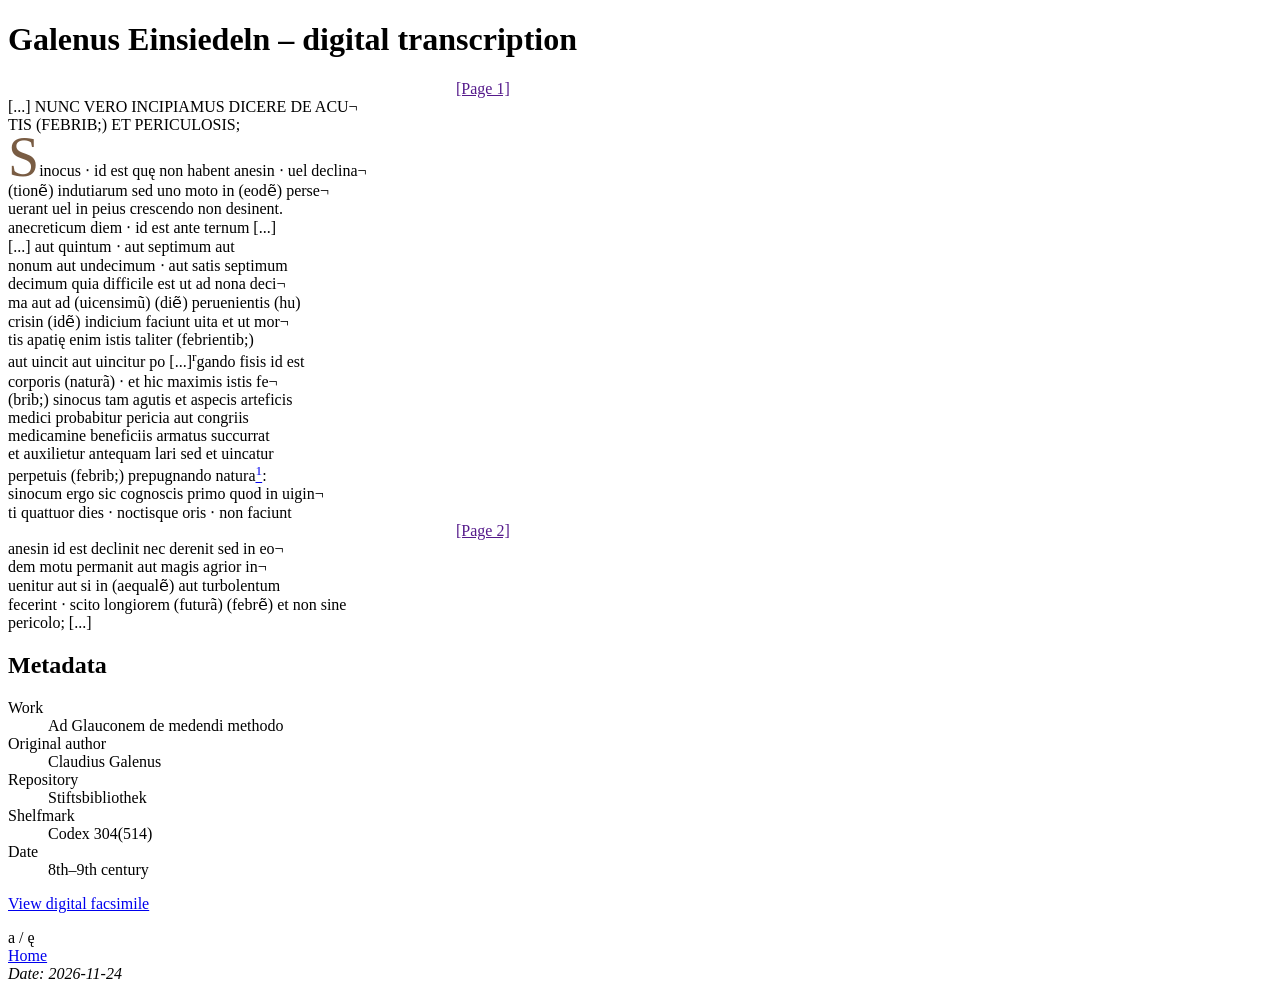
==== galenus_einsiedeln.html @ 73a57b3e "Add files via upload" ====
<!DOCTYPE html><html xmlns="http://www.w3.org/1999/xhtml" xml:lang="en" lang="en"><head><meta http-equiv="Content-Type" content="text/html; charset=UTF-8"/><!--THIS FILE IS GENERATED FROM AN XML MASTER. DO NOT EDIT (5)--><title>Galenus Einsiedeln – digital transcription</title><meta name="author" content=""/><meta name="generator" content="Text Encoding Initiative Consortium XSLT stylesheets"/><meta name="DC.Title" content="Galenus Einsiedeln – digital transcription"/><meta name="DC.Type" content="Text"/><meta name="DC.Format" content="text/html"/><link rel="stylesheet" href="my-tei.css"/><link rel="stylesheet" media="print" type="text/css" href="https://www.tei-c.org/release/xml/tei/stylesheet/tei-print.css"/></head><body class="simple" id="TOP"><div class="stdheader autogenerated"><h1 class="maintitle">Galenus Einsiedeln – digital transcription</h1></div><!--TEI front--><!--TEI body--><div class="reading-layout"><div class="transcription"><div class="tei_body"><div class="pagebreak" id="img_0001"><a href="">[Page 1]</a></div><div>[...] NUNC VERO INCIPIAMUS DICERE DE ACU¬ <br/>TIS <span class="abbr"> (FEBRIB;)</span><span class="expan">FEBRIB<span class="ex">US</span></span> ET PERICULOSIS; <br/><span class="flourished-initial">S</span>inocus ‧ id est quę non habent anesin ‧ uel declina¬ <br/><span class="abbr"> (tionẽ)</span><span class="expan">tione<span class="ex">m</span></span> indutiarum sed uno moto in <span class="abbr"> (eodẽ)</span><span class="expan">eode<span class="ex">m</span></span> perse¬ <br/>uerant uel in peius crescendo non desinent. <br/>anecreticum diem ‧ id est ante ternum <span class="erasure"><span class="gap"> [...]</span></span> <br/><span class="erasure"><span class="gap"> [...]</span></span> aut quintum ‧ aut septimum aut <br/>nonum aut undecimum ‧ aut satis septimum <br/>decimum quia difficile est ut ad nona deci¬ <br/>ma aut ad <span class="abbr"> (uicensimũ)</span><span class="expan">uicensimu<span class="ex">m</span></span> <span class="abbr"> (diẽ)</span><span class="expan">die<span class="ex">m</span></span> peruenientis <span class="abbr"> (hu)</span><span class="expan">hu<span class="ex">ius</span></span> <br/>crisin <span class="abbr"> (idẽ)</span><span class="expan">ide<span class="ex">m</span></span> indicium faciunt uita et ut mor¬ <br/>tis apatię enim istis taliter <span class="abbr"> (febrientib;)</span><span class="expan">febrientib<span class="expan"><span class="ex">us</span></span></span> <br/>aut uincit aut uincitur po<span class="erasure"><span class="gap"> [...]</span></span><sup class="sup">r</sup>gando fisis id est <br/>corporis <span class="abbr"> (naturã)</span><span class="expan">natura<span class="ex">m</span></span> ‧ et hic maximis istis fe¬ <br/><span class="abbr"> (brib;)</span><span class="expan">brib<span class="ex">us</span></span> sinocus tam agutis et aspecis arteficis <br/>medici probabitur pericia aut congriis <br/>medicamine beneficiis armatus succurrat <br/>et auxilietur antequam lari sed et uincatur <br/>perpetuis <span class="abbr"> (febrib;)</span><span class="expan">febrib<span class="ex">us</span></span> prepugnando natura<a class="notelink" href="#App1"><sup>1</sup></a>: <br/>sinocum ergo sic cognoscis primo quod in uigin¬ <br/>ti quattuor dies ‧ noctisque oris ‧ non faciunt</div><div class="pagebreak" id="img_0002"><a href="">[Page 2]</a></div><div>anesin id est declinit nec derenit sed in eo¬ <br/>dem motu permanit aut magis agrior in¬ <br/>uenitur aut si in <span class="abbr"> (aequalẽ)</span><span class="expan">aequale<span class="ex">m</span></span> aut turbolentum <br/>fecerint ‧ scito longiorem <span class="abbr"> (futurã)</span><span class="expan">futura<span class="ex">m</span></span> <span class="abbr"> (febrẽ)</span><span class="expan">febre<span class="ex">m</span></span> et non sine <br/>pericolo; [...]</div></div></div><aside class="manuscript-metadata"><h2>Metadata</h2><dl><dt>Work</dt><dd>Ad Glauconem de medendi methodo</dd><dt>Original author</dt><dd>Claudius Galenus</dd><dt>Repository</dt><dd>Stiftsbibliothek</dd><dt>Shelfmark</dt><dd>Codex 304(514)</dd><dt>Date</dt><dd>8th–9th century</dd></dl><p><a href="https://www.e-codices.unifr.ch/en/list/one/sbe/0304">View digital facsimile</a></p></aside></div><!--TEI back--><div class="appcrit"><div class="app" id="App1">a / ę</div></div><div class="stdfooter autogenerated"><div class="footer"><!--standard links to project, institution etc--><a class="plain" href="/">Home</a> </div><address>Date: 2026-11-24<br/><!--
 Generated from index.xml using XSLT stylesheets version 7.60.0
		 based on http://www.tei-c.org/Stylesheets/
		 on 2026-11-24T14:17:31Z.
		 SAXON HE 12.9.
		   --></address></div></body></html>
---- my-tei.css ----
@import url("https://www.tei-c.org/release/xml/tei/stylesheet/tei.css");

span.flourished-initial {
    font-family: Georgia, serif;
    font-size: 3.5em;
    color: #795c43;
    line-height: 0.85;
    vertical-align: baseline;
}

span.abbr {
    display: none;
}

/* Display the abbreviation. */
span.abbr {
    display: inline;
    cursor: help;
}

/* Hide the expansion until the abbreviation is hovered. */
span.abbr + span.expan {
    display: none;
}

span.abbr:hover + span.expan {
    display: inline;
    margin-left: 0.3em;
    padding: 0.1em 0.3em;
    background: #fff4ce;
}

/* Remove decorative markers around supplied letters. */
span.ex::before,
span.ex::after {
    content: none;
}

div.pagebreak,
span.pagebreak {
    float: none;
    display: inline-block;
    margin: 0;
    position: relative;
    left: 28em;
}
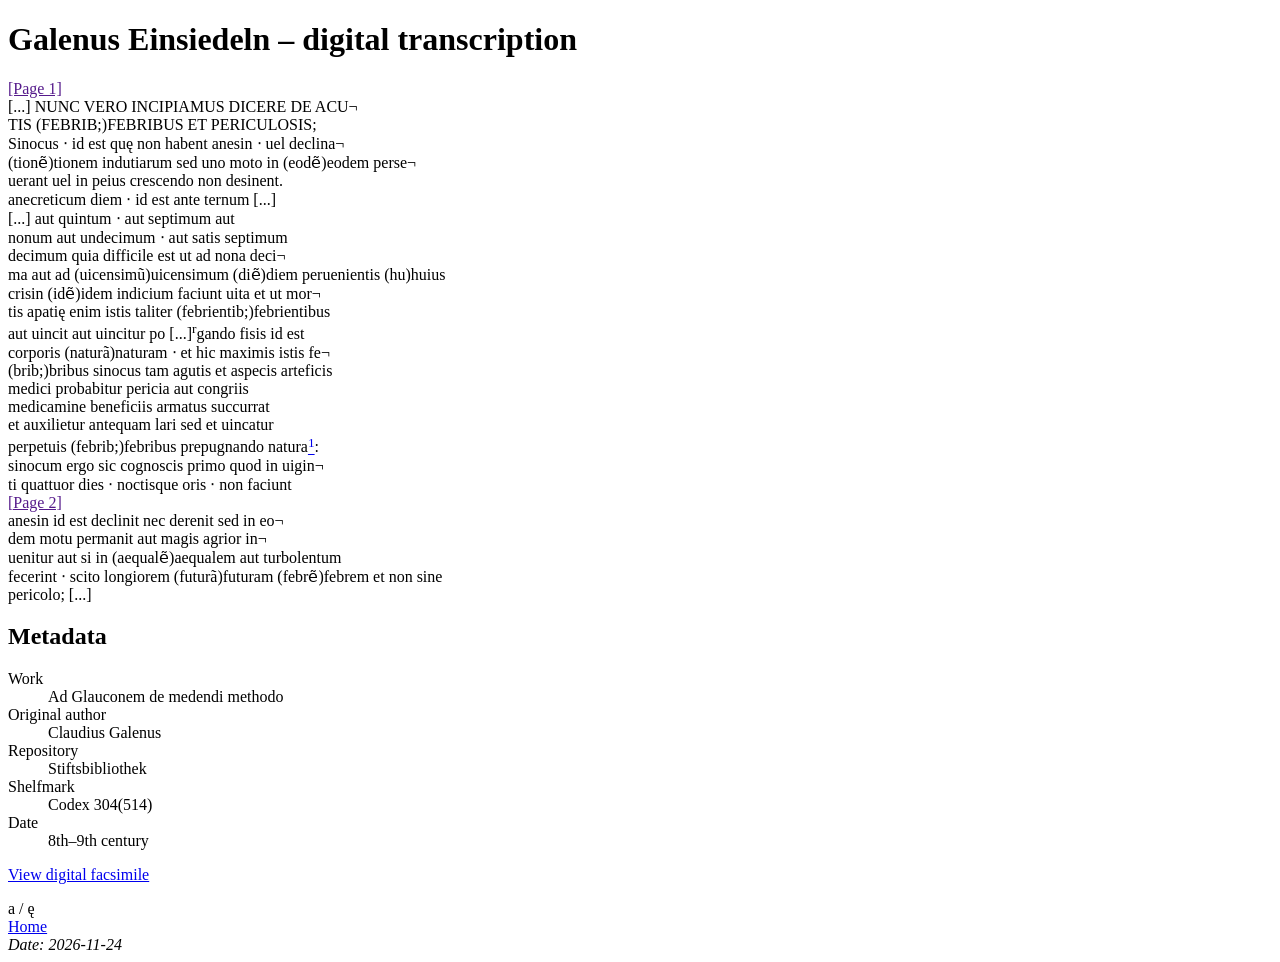
==== commit ff8655ef: "Update galenus_einsiedeln.html" ====
--- a/galenus_einsiedeln.html
+++ b/galenus_einsiedeln.html
@@ -1,6 +1,6 @@
-<!DOCTYPE html><html xmlns="http://www.w3.org/1999/xhtml" xml:lang="en" lang="en"><head><meta http-equiv="Content-Type" content="text/html; charset=UTF-8"/><!--THIS FILE IS GENERATED FROM AN XML MASTER. DO NOT EDIT (5)--><title>Galenus Einsiedeln – digital transcription</title><meta name="author" content=""/><meta name="generator" content="Text Encoding Initiative Consortium XSLT stylesheets"/><meta name="DC.Title" content="Galenus Einsiedeln – digital transcription"/><meta name="DC.Type" content="Text"/><meta name="DC.Format" content="text/html"/><link rel="stylesheet" href="my-tei.css"/><link rel="stylesheet" media="print" type="text/css" href="https://www.tei-c.org/release/xml/tei/stylesheet/tei-print.css"/></head><body class="simple" id="TOP"><div class="stdheader autogenerated"><h1 class="maintitle">Galenus Einsiedeln – digital transcription</h1></div><!--TEI front--><!--TEI body--><div class="reading-layout"><div class="transcription"><div class="tei_body"><div class="pagebreak" id="img_0001"><a href="">[Page 1]</a></div><div>[...] NUNC VERO INCIPIAMUS DICERE DE ACU¬ <br/>TIS <span class="abbr"> (FEBRIB;)</span><span class="expan">FEBRIB<span class="ex">US</span></span> ET PERICULOSIS; <br/><span class="flourished-initial">S</span>inocus ‧ id est quę non habent anesin ‧ uel declina¬ <br/><span class="abbr"> (tionẽ)</span><span class="expan">tione<span class="ex">m</span></span> indutiarum sed uno moto in <span class="abbr"> (eodẽ)</span><span class="expan">eode<span class="ex">m</span></span> perse¬ <br/>uerant uel in peius crescendo non desinent. <br/>anecreticum diem ‧ id est ante ternum <span class="erasure"><span class="gap"> [...]</span></span> <br/><span class="erasure"><span class="gap"> [...]</span></span> aut quintum ‧ aut septimum aut <br/>nonum aut undecimum ‧ aut satis septimum <br/>decimum quia difficile est ut ad nona deci¬ <br/>ma aut ad <span class="abbr"> (uicensimũ)</span><span class="expan">uicensimu<span class="ex">m</span></span> <span class="abbr"> (diẽ)</span><span class="expan">die<span class="ex">m</span></span> peruenientis <span class="abbr"> (hu)</span><span class="expan">hu<span class="ex">ius</span></span> <br/>crisin <span class="abbr"> (idẽ)</span><span class="expan">ide<span class="ex">m</span></span> indicium faciunt uita et ut mor¬ <br/>tis apatię enim istis taliter <span class="abbr"> (febrientib;)</span><span class="expan">febrientib<span class="expan"><span class="ex">us</span></span></span> <br/>aut uincit aut uincitur po<span class="erasure"><span class="gap"> [...]</span></span><sup class="sup">r</sup>gando fisis id est <br/>corporis <span class="abbr"> (naturã)</span><span class="expan">natura<span class="ex">m</span></span> ‧ et hic maximis istis fe¬ <br/><span class="abbr"> (brib;)</span><span class="expan">brib<span class="ex">us</span></span> sinocus tam agutis et aspecis arteficis <br/>medici probabitur pericia aut congriis <br/>medicamine beneficiis armatus succurrat <br/>et auxilietur antequam lari sed et uincatur <br/>perpetuis <span class="abbr"> (febrib;)</span><span class="expan">febrib<span class="ex">us</span></span> prepugnando natura<a class="notelink" href="#App1"><sup>1</sup></a>: <br/>sinocum ergo sic cognoscis primo quod in uigin¬ <br/>ti quattuor dies ‧ noctisque oris ‧ non faciunt</div><div class="pagebreak" id="img_0002"><a href="">[Page 2]</a></div><div>anesin id est declinit nec derenit sed in eo¬ <br/>dem motu permanit aut magis agrior in¬ <br/>uenitur aut si in <span class="abbr"> (aequalẽ)</span><span class="expan">aequale<span class="ex">m</span></span> aut turbolentum <br/>fecerint ‧ scito longiorem <span class="abbr"> (futurã)</span><span class="expan">futura<span class="ex">m</span></span> <span class="abbr"> (febrẽ)</span><span class="expan">febre<span class="ex">m</span></span> et non sine <br/>pericolo; [...]</div></div></div><aside class="manuscript-metadata"><h2>Metadata</h2><dl><dt>Work</dt><dd>Ad Glauconem de medendi methodo</dd><dt>Original author</dt><dd>Claudius Galenus</dd><dt>Repository</dt><dd>Stiftsbibliothek</dd><dt>Shelfmark</dt><dd>Codex 304(514)</dd><dt>Date</dt><dd>8th–9th century</dd></dl><p><a href="https://www.e-codices.unifr.ch/en/list/one/sbe/0304">View digital facsimile</a></p></aside></div><!--TEI back--><div class="appcrit"><div class="app" id="App1">a / ę</div></div><div class="stdfooter autogenerated"><div class="footer"><!--standard links to project, institution etc--><a class="plain" href="/">Home</a> </div><address>Date: 2026-11-24<br/><!--
+<!DOCTYPE html><html xmlns="http://www.w3.org/1999/xhtml" xml:lang="en" lang="en"><head><meta http-equiv="Content-Type" content="text/html; charset=UTF-8"/><!--THIS FILE IS GENERATED FROM AN XML MASTER. DO NOT EDIT (5)--><title>Galenus Einsiedeln – digital transcription</title><meta name="author" content=""/><meta name="generator" content="Text Encoding Initiative Consortium XSLT stylesheets"/><meta name="DC.Title" content="Galenus Einsiedeln – digital transcription"/><meta name="DC.Type" content="Text"/><meta name="DC.Format" content="text/html"/><link href="C:\Users\mtrdavlaf\OneDrive - Motorit AB\Documents\Studier\HUXD01\my-tei.css" rel="stylesheet" type="text/css"/><link rel="stylesheet" media="print" type="text/css" href="https://www.tei-c.org/release/xml/tei/stylesheet/tei-print.css"/></head><body class="simple" id="TOP"><div class="stdheader autogenerated"><h1 class="maintitle">Galenus Einsiedeln – digital transcription</h1></div><!--TEI front--><!--TEI body--><div class="reading-layout"><div class="transcription"><div class="tei_body"><div class="pagebreak" id="img_0001"><a href="">[Page 1]</a></div><div>[...] NUNC VERO INCIPIAMUS DICERE DE ACU¬ <br/>TIS <span class="abbr"> (FEBRIB;)</span><span class="expan">FEBRIB<span class="ex">US</span></span> ET PERICULOSIS; <br/><span class="flourished-initial">S</span>inocus ‧ id est quę non habent anesin ‧ uel declina¬ <br/><span class="abbr"> (tionẽ)</span><span class="expan">tione<span class="ex">m</span></span> indutiarum sed uno moto in <span class="abbr"> (eodẽ)</span><span class="expan">eode<span class="ex">m</span></span> perse¬ <br/>uerant uel in peius crescendo non desinent. <br/>anecreticum diem ‧ id est ante ternum <span class="erasure"><span class="gap"> [...]</span></span> <br/><span class="erasure"><span class="gap"> [...]</span></span> aut quintum ‧ aut septimum aut <br/>nonum aut undecimum ‧ aut satis septimum <br/>decimum quia difficile est ut ad nona deci¬ <br/>ma aut ad <span class="abbr"> (uicensimũ)</span><span class="expan">uicensimu<span class="ex">m</span></span> <span class="abbr"> (diẽ)</span><span class="expan">die<span class="ex">m</span></span> peruenientis <span class="abbr"> (hu)</span><span class="expan">hu<span class="ex">ius</span></span> <br/>crisin <span class="abbr"> (idẽ)</span><span class="expan">ide<span class="ex">m</span></span> indicium faciunt uita et ut mor¬ <br/>tis apatię enim istis taliter <span class="abbr"> (febrientib;)</span><span class="expan">febrientib<span class="expan"><span class="ex">us</span></span></span> <br/>aut uincit aut uincitur po<span class="erasure"><span class="gap"> [...]</span></span><sup class="sup">r</sup>gando fisis id est <br/>corporis <span class="abbr"> (naturã)</span><span class="expan">natura<span class="ex">m</span></span> ‧ et hic maximis istis fe¬ <br/><span class="abbr"> (brib;)</span><span class="expan">brib<span class="ex">us</span></span> sinocus tam agutis et aspecis arteficis <br/>medici probabitur pericia aut congriis <br/>medicamine beneficiis armatus succurrat <br/>et auxilietur antequam lari sed et uincatur <br/>perpetuis <span class="abbr"> (febrib;)</span><span class="expan">febrib<span class="ex">us</span></span> prepugnando natura<a class="notelink" href="#App1"><sup>1</sup></a>: <br/>sinocum ergo sic cognoscis primo quod in uigin¬ <br/>ti quattuor dies ‧ noctisque oris ‧ non faciunt</div><div class="pagebreak" id="img_0002"><a href="">[Page 2]</a></div><div>anesin id est declinit nec derenit sed in eo¬ <br/>dem motu permanit aut magis agrior in¬ <br/>uenitur aut si in <span class="abbr"> (aequalẽ)</span><span class="expan">aequale<span class="ex">m</span></span> aut turbolentum <br/>fecerint ‧ scito longiorem <span class="abbr"> (futurã)</span><span class="expan">futura<span class="ex">m</span></span> <span class="abbr"> (febrẽ)</span><span class="expan">febre<span class="ex">m</span></span> et non sine <br/>pericolo; [...]</div></div></div><aside class="manuscript-metadata"><h2>Metadata</h2><dl><dt>Work</dt><dd>Ad Glauconem de medendi methodo</dd><dt>Original author</dt><dd>Claudius Galenus</dd><dt>Repository</dt><dd>Stiftsbibliothek</dd><dt>Shelfmark</dt><dd>Codex 304(514)</dd><dt>Date</dt><dd>8th–9th century</dd></dl><p><a href="https://www.e-codices.unifr.ch/en/sbe/0304/4/0/">View digital facsimile</a></p></aside></div><!--TEI back--><div class="appcrit"><div class="app" id="App1">a / ę</div></div><div class="stdfooter autogenerated"><div class="footer"><!--standard links to project, institution etc--><a class="plain" href="/">Home</a> </div><address>Date: 2026-11-24<br/><!--
  Generated from index.xml using XSLT stylesheets version 7.60.0
 		 based on http://www.tei-c.org/Stylesheets/
-		 on 2026-11-24T14:17:31Z.
+		 on 2026-11-24T15:04:06Z.
 		 SAXON HE 12.9.
-		   --></address></div></body></html>+		   --></address></div></body></html>
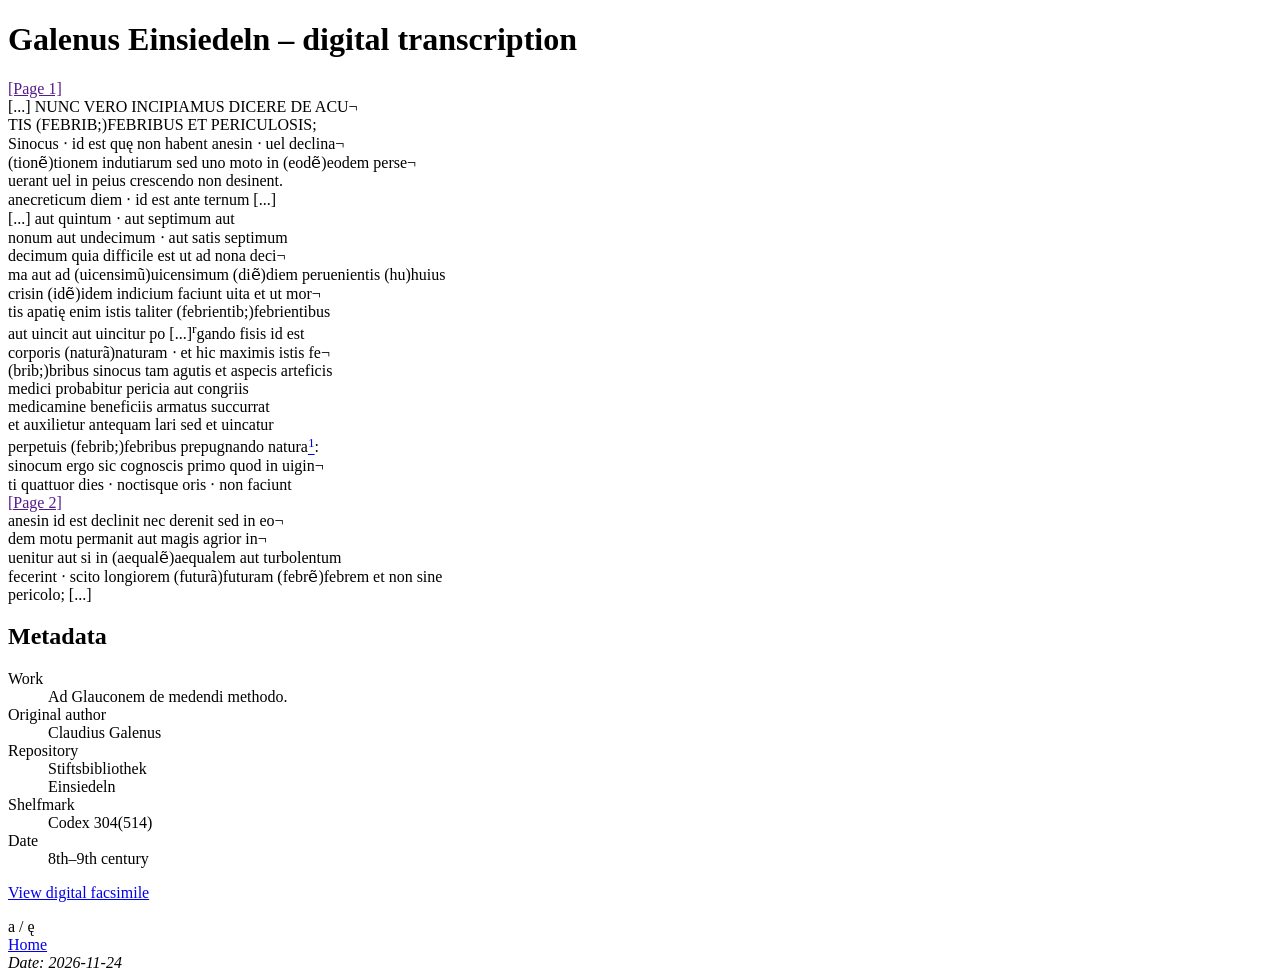
==== commit 9be94600: "Update galenus_einsiedeln.html" ====
--- a/galenus_einsiedeln.html
+++ b/galenus_einsiedeln.html
@@ -1,6 +1,6 @@
-<!DOCTYPE html><html xmlns="http://www.w3.org/1999/xhtml" xml:lang="en" lang="en"><head><meta http-equiv="Content-Type" content="text/html; charset=UTF-8"/><!--THIS FILE IS GENERATED FROM AN XML MASTER. DO NOT EDIT (5)--><title>Galenus Einsiedeln – digital transcription</title><meta name="author" content=""/><meta name="generator" content="Text Encoding Initiative Consortium XSLT stylesheets"/><meta name="DC.Title" content="Galenus Einsiedeln – digital transcription"/><meta name="DC.Type" content="Text"/><meta name="DC.Format" content="text/html"/><link href="C:\Users\mtrdavlaf\OneDrive - Motorit AB\Documents\Studier\HUXD01\my-tei.css" rel="stylesheet" type="text/css"/><link rel="stylesheet" media="print" type="text/css" href="https://www.tei-c.org/release/xml/tei/stylesheet/tei-print.css"/></head><body class="simple" id="TOP"><div class="stdheader autogenerated"><h1 class="maintitle">Galenus Einsiedeln – digital transcription</h1></div><!--TEI front--><!--TEI body--><div class="reading-layout"><div class="transcription"><div class="tei_body"><div class="pagebreak" id="img_0001"><a href="">[Page 1]</a></div><div>[...] NUNC VERO INCIPIAMUS DICERE DE ACU¬ <br/>TIS <span class="abbr"> (FEBRIB;)</span><span class="expan">FEBRIB<span class="ex">US</span></span> ET PERICULOSIS; <br/><span class="flourished-initial">S</span>inocus ‧ id est quę non habent anesin ‧ uel declina¬ <br/><span class="abbr"> (tionẽ)</span><span class="expan">tione<span class="ex">m</span></span> indutiarum sed uno moto in <span class="abbr"> (eodẽ)</span><span class="expan">eode<span class="ex">m</span></span> perse¬ <br/>uerant uel in peius crescendo non desinent. <br/>anecreticum diem ‧ id est ante ternum <span class="erasure"><span class="gap"> [...]</span></span> <br/><span class="erasure"><span class="gap"> [...]</span></span> aut quintum ‧ aut septimum aut <br/>nonum aut undecimum ‧ aut satis septimum <br/>decimum quia difficile est ut ad nona deci¬ <br/>ma aut ad <span class="abbr"> (uicensimũ)</span><span class="expan">uicensimu<span class="ex">m</span></span> <span class="abbr"> (diẽ)</span><span class="expan">die<span class="ex">m</span></span> peruenientis <span class="abbr"> (hu)</span><span class="expan">hu<span class="ex">ius</span></span> <br/>crisin <span class="abbr"> (idẽ)</span><span class="expan">ide<span class="ex">m</span></span> indicium faciunt uita et ut mor¬ <br/>tis apatię enim istis taliter <span class="abbr"> (febrientib;)</span><span class="expan">febrientib<span class="expan"><span class="ex">us</span></span></span> <br/>aut uincit aut uincitur po<span class="erasure"><span class="gap"> [...]</span></span><sup class="sup">r</sup>gando fisis id est <br/>corporis <span class="abbr"> (naturã)</span><span class="expan">natura<span class="ex">m</span></span> ‧ et hic maximis istis fe¬ <br/><span class="abbr"> (brib;)</span><span class="expan">brib<span class="ex">us</span></span> sinocus tam agutis et aspecis arteficis <br/>medici probabitur pericia aut congriis <br/>medicamine beneficiis armatus succurrat <br/>et auxilietur antequam lari sed et uincatur <br/>perpetuis <span class="abbr"> (febrib;)</span><span class="expan">febrib<span class="ex">us</span></span> prepugnando natura<a class="notelink" href="#App1"><sup>1</sup></a>: <br/>sinocum ergo sic cognoscis primo quod in uigin¬ <br/>ti quattuor dies ‧ noctisque oris ‧ non faciunt</div><div class="pagebreak" id="img_0002"><a href="">[Page 2]</a></div><div>anesin id est declinit nec derenit sed in eo¬ <br/>dem motu permanit aut magis agrior in¬ <br/>uenitur aut si in <span class="abbr"> (aequalẽ)</span><span class="expan">aequale<span class="ex">m</span></span> aut turbolentum <br/>fecerint ‧ scito longiorem <span class="abbr"> (futurã)</span><span class="expan">futura<span class="ex">m</span></span> <span class="abbr"> (febrẽ)</span><span class="expan">febre<span class="ex">m</span></span> et non sine <br/>pericolo; [...]</div></div></div><aside class="manuscript-metadata"><h2>Metadata</h2><dl><dt>Work</dt><dd>Ad Glauconem de medendi methodo</dd><dt>Original author</dt><dd>Claudius Galenus</dd><dt>Repository</dt><dd>Stiftsbibliothek</dd><dt>Shelfmark</dt><dd>Codex 304(514)</dd><dt>Date</dt><dd>8th–9th century</dd></dl><p><a href="https://www.e-codices.unifr.ch/en/sbe/0304/4/0/">View digital facsimile</a></p></aside></div><!--TEI back--><div class="appcrit"><div class="app" id="App1">a / ę</div></div><div class="stdfooter autogenerated"><div class="footer"><!--standard links to project, institution etc--><a class="plain" href="/">Home</a> </div><address>Date: 2026-11-24<br/><!--
+<!DOCTYPE html><html xmlns="http://www.w3.org/1999/xhtml" xml:lang="en" lang="en"><head><meta http-equiv="Content-Type" content="text/html; charset=UTF-8"/><!--THIS FILE IS GENERATED FROM AN XML MASTER. DO NOT EDIT (5)--><title>Galenus Einsiedeln – digital transcription</title><meta name="author" content=""/><meta name="generator" content="Text Encoding Initiative Consortium XSLT stylesheets"/><meta name="DC.Title" content="Galenus Einsiedeln – digital transcription"/><meta name="DC.Type" content="Text"/><meta name="DC.Format" content="text/html"/><link href="C:\Users\mtrdavlaf\OneDrive - Motorit AB\Documents\Studier\HUXD01\my-tei.css" rel="stylesheet" type="text/css"/><link rel="stylesheet" media="print" type="text/css" href="https://www.tei-c.org/release/xml/tei/stylesheet/tei-print.css"/></head><body class="simple" id="TOP"><div class="stdheader autogenerated"><h1 class="maintitle">Galenus Einsiedeln – digital transcription</h1></div><!--TEI front--><!--TEI body--><div class="reading-layout"><div class="transcription"><div class="tei_body"><div class="pagebreak" id="img_0001"><a href="">[Page 1]</a></div><div>[...] NUNC VERO INCIPIAMUS DICERE DE ACU¬ <br/>TIS <span class="abbr"> (FEBRIB;)</span><span class="expan">FEBRIB<span class="ex">US</span></span> ET PERICULOSIS; <br/><span class="flourished-initial">S</span>inocus ‧ id est quę non habent anesin ‧ uel declina¬ <br/><span class="abbr"> (tionẽ)</span><span class="expan">tione<span class="ex">m</span></span> indutiarum sed uno moto in <span class="abbr"> (eodẽ)</span><span class="expan">eode<span class="ex">m</span></span> perse¬ <br/>uerant uel in peius crescendo non desinent. <br/>anecreticum diem ‧ id est ante ternum <span class="erasure"><span class="gap"> [...]</span></span> <br/><span class="erasure"><span class="gap"> [...]</span></span> aut quintum ‧ aut septimum aut <br/>nonum aut undecimum ‧ aut satis septimum <br/>decimum quia difficile est ut ad nona deci¬ <br/>ma aut ad <span class="abbr"> (uicensimũ)</span><span class="expan">uicensimu<span class="ex">m</span></span> <span class="abbr"> (diẽ)</span><span class="expan">die<span class="ex">m</span></span> peruenientis <span class="abbr"> (hu)</span><span class="expan">hu<span class="ex">ius</span></span> <br/>crisin <span class="abbr"> (idẽ)</span><span class="expan">ide<span class="ex">m</span></span> indicium faciunt uita et ut mor¬ <br/>tis apatię enim istis taliter <span class="abbr"> (febrientib;)</span><span class="expan">febrientib<span class="expan"><span class="ex">us</span></span></span> <br/>aut uincit aut uincitur po<span class="erasure"><span class="gap"> [...]</span></span><sup class="sup">r</sup>gando fisis id est <br/>corporis <span class="abbr"> (naturã)</span><span class="expan">natura<span class="ex">m</span></span> ‧ et hic maximis istis fe¬ <br/><span class="abbr"> (brib;)</span><span class="expan">brib<span class="ex">us</span></span> sinocus tam agutis et aspecis arteficis <br/>medici probabitur pericia aut congriis <br/>medicamine beneficiis armatus succurrat <br/>et auxilietur antequam lari sed et uincatur <br/>perpetuis <span class="abbr"> (febrib;)</span><span class="expan">febrib<span class="ex">us</span></span> prepugnando natura<a class="notelink" href="#App1"><sup>1</sup></a>: <br/>sinocum ergo sic cognoscis primo quod in uigin¬ <br/>ti quattuor dies ‧ noctisque oris ‧ non faciunt</div><div class="pagebreak" id="img_0002"><a href="">[Page 2]</a></div><div>anesin id est declinit nec derenit sed in eo¬ <br/>dem motu permanit aut magis agrior in¬ <br/>uenitur aut si in <span class="abbr"> (aequalẽ)</span><span class="expan">aequale<span class="ex">m</span></span> aut turbolentum <br/>fecerint ‧ scito longiorem <span class="abbr"> (futurã)</span><span class="expan">futura<span class="ex">m</span></span> <span class="abbr"> (febrẽ)</span><span class="expan">febre<span class="ex">m</span></span> et non sine <br/>pericolo; [...]</div></div></div><aside class="manuscript-metadata"><h2>Metadata</h2><dl><dt>Work</dt><dd>Ad Glauconem de medendi methodo.</dd><dt>Original author</dt><dd>Claudius Galenus</dd><dt>Repository</dt><dd>Stiftsbibliothek<br/>Einsiedeln</dd><dt>Shelfmark</dt><dd>Codex 304(514)</dd><dt>Date</dt><dd>8th–9th century</dd></dl><p><a href="https://www.e-codices.unifr.ch/en/sbe/0304/4/0/">View digital facsimile</a></p></aside></div><!--TEI back--><div class="appcrit"><div class="app" id="App1">a / ę</div></div><div class="stdfooter autogenerated"><div class="footer"><!--standard links to project, institution etc--><a class="plain" href="/">Home</a> </div><address>Date: 2026-11-24<br/><!--
  Generated from index.xml using XSLT stylesheets version 7.60.0
 		 based on http://www.tei-c.org/Stylesheets/
-		 on 2026-11-24T15:04:06Z.
+		 on 2026-11-24T15:12:46Z.
 		 SAXON HE 12.9.
 		   --></address></div></body></html>
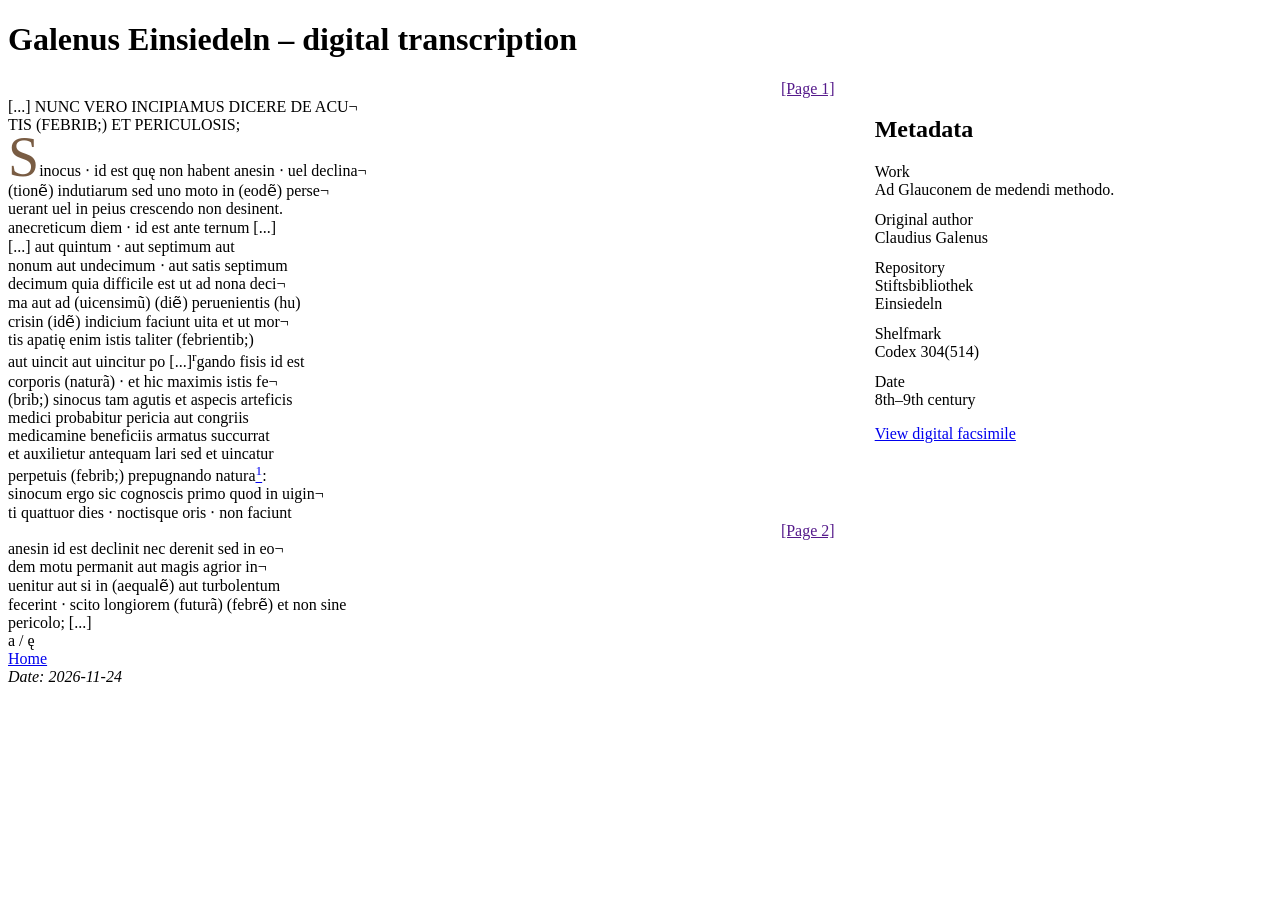
==== commit f017e427: "Update galenus_einsiedeln.html" ====
--- a/galenus_einsiedeln.html
+++ b/galenus_einsiedeln.html
@@ -1,4 +1,4 @@
-<!DOCTYPE html><html xmlns="http://www.w3.org/1999/xhtml" xml:lang="en" lang="en"><head><meta http-equiv="Content-Type" content="text/html; charset=UTF-8"/><!--THIS FILE IS GENERATED FROM AN XML MASTER. DO NOT EDIT (5)--><title>Galenus Einsiedeln – digital transcription</title><meta name="author" content=""/><meta name="generator" content="Text Encoding Initiative Consortium XSLT stylesheets"/><meta name="DC.Title" content="Galenus Einsiedeln – digital transcription"/><meta name="DC.Type" content="Text"/><meta name="DC.Format" content="text/html"/><link href="C:\Users\mtrdavlaf\OneDrive - Motorit AB\Documents\Studier\HUXD01\my-tei.css" rel="stylesheet" type="text/css"/><link rel="stylesheet" media="print" type="text/css" href="https://www.tei-c.org/release/xml/tei/stylesheet/tei-print.css"/></head><body class="simple" id="TOP"><div class="stdheader autogenerated"><h1 class="maintitle">Galenus Einsiedeln – digital transcription</h1></div><!--TEI front--><!--TEI body--><div class="reading-layout"><div class="transcription"><div class="tei_body"><div class="pagebreak" id="img_0001"><a href="">[Page 1]</a></div><div>[...] NUNC VERO INCIPIAMUS DICERE DE ACU¬ <br/>TIS <span class="abbr"> (FEBRIB;)</span><span class="expan">FEBRIB<span class="ex">US</span></span> ET PERICULOSIS; <br/><span class="flourished-initial">S</span>inocus ‧ id est quę non habent anesin ‧ uel declina¬ <br/><span class="abbr"> (tionẽ)</span><span class="expan">tione<span class="ex">m</span></span> indutiarum sed uno moto in <span class="abbr"> (eodẽ)</span><span class="expan">eode<span class="ex">m</span></span> perse¬ <br/>uerant uel in peius crescendo non desinent. <br/>anecreticum diem ‧ id est ante ternum <span class="erasure"><span class="gap"> [...]</span></span> <br/><span class="erasure"><span class="gap"> [...]</span></span> aut quintum ‧ aut septimum aut <br/>nonum aut undecimum ‧ aut satis septimum <br/>decimum quia difficile est ut ad nona deci¬ <br/>ma aut ad <span class="abbr"> (uicensimũ)</span><span class="expan">uicensimu<span class="ex">m</span></span> <span class="abbr"> (diẽ)</span><span class="expan">die<span class="ex">m</span></span> peruenientis <span class="abbr"> (hu)</span><span class="expan">hu<span class="ex">ius</span></span> <br/>crisin <span class="abbr"> (idẽ)</span><span class="expan">ide<span class="ex">m</span></span> indicium faciunt uita et ut mor¬ <br/>tis apatię enim istis taliter <span class="abbr"> (febrientib;)</span><span class="expan">febrientib<span class="expan"><span class="ex">us</span></span></span> <br/>aut uincit aut uincitur po<span class="erasure"><span class="gap"> [...]</span></span><sup class="sup">r</sup>gando fisis id est <br/>corporis <span class="abbr"> (naturã)</span><span class="expan">natura<span class="ex">m</span></span> ‧ et hic maximis istis fe¬ <br/><span class="abbr"> (brib;)</span><span class="expan">brib<span class="ex">us</span></span> sinocus tam agutis et aspecis arteficis <br/>medici probabitur pericia aut congriis <br/>medicamine beneficiis armatus succurrat <br/>et auxilietur antequam lari sed et uincatur <br/>perpetuis <span class="abbr"> (febrib;)</span><span class="expan">febrib<span class="ex">us</span></span> prepugnando natura<a class="notelink" href="#App1"><sup>1</sup></a>: <br/>sinocum ergo sic cognoscis primo quod in uigin¬ <br/>ti quattuor dies ‧ noctisque oris ‧ non faciunt</div><div class="pagebreak" id="img_0002"><a href="">[Page 2]</a></div><div>anesin id est declinit nec derenit sed in eo¬ <br/>dem motu permanit aut magis agrior in¬ <br/>uenitur aut si in <span class="abbr"> (aequalẽ)</span><span class="expan">aequale<span class="ex">m</span></span> aut turbolentum <br/>fecerint ‧ scito longiorem <span class="abbr"> (futurã)</span><span class="expan">futura<span class="ex">m</span></span> <span class="abbr"> (febrẽ)</span><span class="expan">febre<span class="ex">m</span></span> et non sine <br/>pericolo; [...]</div></div></div><aside class="manuscript-metadata"><h2>Metadata</h2><dl><dt>Work</dt><dd>Ad Glauconem de medendi methodo.</dd><dt>Original author</dt><dd>Claudius Galenus</dd><dt>Repository</dt><dd>Stiftsbibliothek<br/>Einsiedeln</dd><dt>Shelfmark</dt><dd>Codex 304(514)</dd><dt>Date</dt><dd>8th–9th century</dd></dl><p><a href="https://www.e-codices.unifr.ch/en/sbe/0304/4/0/">View digital facsimile</a></p></aside></div><!--TEI back--><div class="appcrit"><div class="app" id="App1">a / ę</div></div><div class="stdfooter autogenerated"><div class="footer"><!--standard links to project, institution etc--><a class="plain" href="/">Home</a> </div><address>Date: 2026-11-24<br/><!--
+<!DOCTYPE html><html xmlns="http://www.w3.org/1999/xhtml" xml:lang="en" lang="en"><head><meta http-equiv="Content-Type" content="text/html; charset=UTF-8"/><!--THIS FILE IS GENERATED FROM AN XML MASTER. DO NOT EDIT (5)--><title>Galenus Einsiedeln – digital transcription</title><meta name="author" content=""/><meta name="generator" content="Text Encoding Initiative Consortium XSLT stylesheets"/><meta name="DC.Title" content="Galenus Einsiedeln – digital transcription"/><meta name="DC.Type" content="Text"/><meta name="DC.Format" content="text/html"/><link rel="stylesheet" href="my-tei.css"/><link rel="stylesheet" media="print" type="text/css" href="https://www.tei-c.org/release/xml/tei/stylesheet/tei-print.css"/></head><body class="simple" id="TOP"><div class="stdheader autogenerated"><h1 class="maintitle">Galenus Einsiedeln – digital transcription</h1></div><!--TEI front--><!--TEI body--><div class="reading-layout"><div class="transcription"><div class="tei_body"><div class="pagebreak" id="img_0001"><a href="">[Page 1]</a></div><div>[...] NUNC VERO INCIPIAMUS DICERE DE ACU¬ <br/>TIS <span class="abbr"> (FEBRIB;)</span><span class="expan">FEBRIB<span class="ex">US</span></span> ET PERICULOSIS; <br/><span class="flourished-initial">S</span>inocus ‧ id est quę non habent anesin ‧ uel declina¬ <br/><span class="abbr"> (tionẽ)</span><span class="expan">tione<span class="ex">m</span></span> indutiarum sed uno moto in <span class="abbr"> (eodẽ)</span><span class="expan">eode<span class="ex">m</span></span> perse¬ <br/>uerant uel in peius crescendo non desinent. <br/>anecreticum diem ‧ id est ante ternum <span class="erasure"><span class="gap"> [...]</span></span> <br/><span class="erasure"><span class="gap"> [...]</span></span> aut quintum ‧ aut septimum aut <br/>nonum aut undecimum ‧ aut satis septimum <br/>decimum quia difficile est ut ad nona deci¬ <br/>ma aut ad <span class="abbr"> (uicensimũ)</span><span class="expan">uicensimu<span class="ex">m</span></span> <span class="abbr"> (diẽ)</span><span class="expan">die<span class="ex">m</span></span> peruenientis <span class="abbr"> (hu)</span><span class="expan">hu<span class="ex">ius</span></span> <br/>crisin <span class="abbr"> (idẽ)</span><span class="expan">ide<span class="ex">m</span></span> indicium faciunt uita et ut mor¬ <br/>tis apatię enim istis taliter <span class="abbr"> (febrientib;)</span><span class="expan">febrientib<span class="expan"><span class="ex">us</span></span></span> <br/>aut uincit aut uincitur po<span class="erasure"><span class="gap"> [...]</span></span><sup class="sup">r</sup>gando fisis id est <br/>corporis <span class="abbr"> (naturã)</span><span class="expan">natura<span class="ex">m</span></span> ‧ et hic maximis istis fe¬ <br/><span class="abbr"> (brib;)</span><span class="expan">brib<span class="ex">us</span></span> sinocus tam agutis et aspecis arteficis <br/>medici probabitur pericia aut congriis <br/>medicamine beneficiis armatus succurrat <br/>et auxilietur antequam lari sed et uincatur <br/>perpetuis <span class="abbr"> (febrib;)</span><span class="expan">febrib<span class="ex">us</span></span> prepugnando natura<a class="notelink" href="#App1"><sup>1</sup></a>: <br/>sinocum ergo sic cognoscis primo quod in uigin¬ <br/>ti quattuor dies ‧ noctisque oris ‧ non faciunt</div><div class="pagebreak" id="img_0002"><a href="">[Page 2]</a></div><div>anesin id est declinit nec derenit sed in eo¬ <br/>dem motu permanit aut magis agrior in¬ <br/>uenitur aut si in <span class="abbr"> (aequalẽ)</span><span class="expan">aequale<span class="ex">m</span></span> aut turbolentum <br/>fecerint ‧ scito longiorem <span class="abbr"> (futurã)</span><span class="expan">futura<span class="ex">m</span></span> <span class="abbr"> (febrẽ)</span><span class="expan">febre<span class="ex">m</span></span> et non sine <br/>pericolo; [...]</div></div></div><aside class="manuscript-metadata"><h2>Metadata</h2><dl><dt>Work</dt><dd>Ad Glauconem de medendi methodo.</dd><dt>Original author</dt><dd>Claudius Galenus</dd><dt>Repository</dt><dd>Stiftsbibliothek<br/>Einsiedeln</dd><dt>Shelfmark</dt><dd>Codex 304(514)</dd><dt>Date</dt><dd>8th–9th century</dd></dl><p><a href="https://www.e-codices.unifr.ch/en/sbe/0304/4/0/">View digital facsimile</a></p></aside></div><!--TEI back--><div class="appcrit"><div class="app" id="App1">a / ę</div></div><div class="stdfooter autogenerated"><div class="footer"><!--standard links to project, institution etc--><a class="plain" href="/">Home</a> </div><address>Date: 2026-11-24<br/><!--
  Generated from index.xml using XSLT stylesheets version 7.60.0
 		 based on http://www.tei-c.org/Stylesheets/
 		 on 2026-11-24T15:12:46Z.
--- a/my-tei.css
+++ b/my-tei.css
@@ -0,0 +1,73 @@
+@import url("https://www.tei-c.org/release/xml/tei/stylesheet/tei.css");
+
+span.flourished-initial {
+    font-family: Georgia, serif;
+    font-size: 3.5em;
+    color: #795c43;
+    line-height: 0.85;
+    vertical-align: baseline;
+}
+
+span.abbr {
+    display: none;
+}
+
+/* Display the abbreviation. */
+span.abbr {
+    display: inline;
+    cursor: help;
+}
+
+/* Hide the expansion until the abbreviation is hovered. */
+span.abbr + span.expan {
+    display: none;
+}
+
+span.abbr:hover + span.expan {
+    display: inline;
+    margin-left: 0.3em;
+    padding: 0.1em 0.3em;
+    background: #fff4ce;
+}
+
+/* Remove decorative markers around supplied letters. */
+span.ex::before,
+span.ex::after {
+    content: none;
+}
+
+.tei_body .pagebreak {
+    float: none;
+    display: block;
+    position: static;
+    width: min(100%, 55em);
+    margin: 0;
+    text-align: right;
+}
+
+.reading-layout {
+    display: grid;
+    grid-template-columns: minmax(0, 2fr) minmax(16rem, 1fr);
+    gap: 1.5rem;
+    align-items: start;
+}
+
+.reading-layout > .manuscript-metadata {
+    float: none;
+    width: auto;
+    max-width: none;
+    margin: 0;
+    padding: 1rem;
+    font-style: normal;
+    overflow-wrap: anywhere;
+}
+
+.manuscript-metadata dd {
+    margin: 0 0 0.75rem;
+}
+
+@media (max-width: 45rem) {
+    .reading-layout {
+        grid-template-columns: minmax(0, 1fr);
+    }
+}
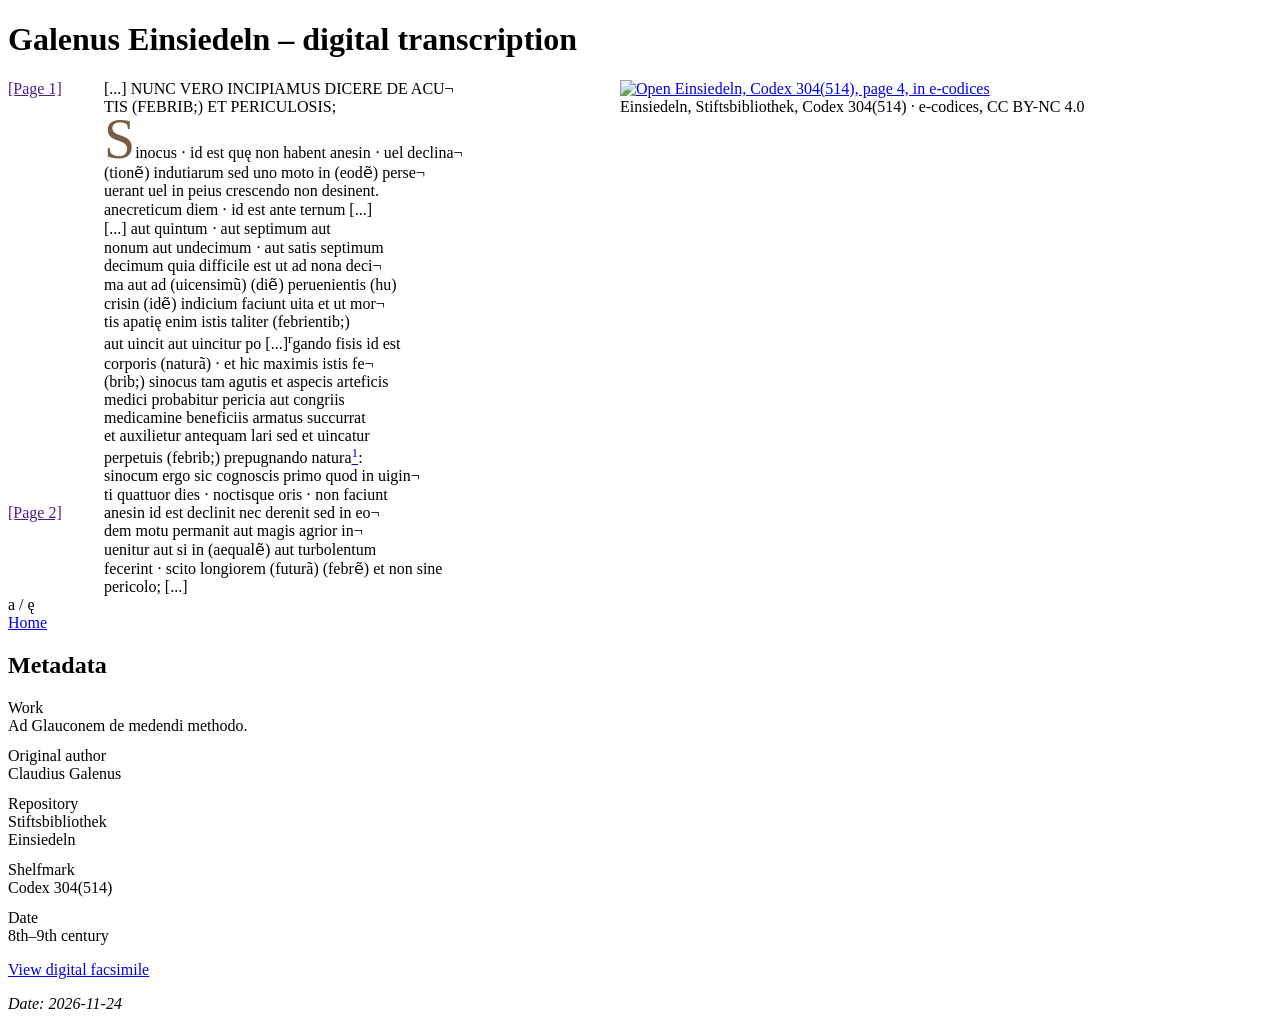
==== commit e6383313: "Update galenus_einsiedeln.html" ====
--- a/galenus_einsiedeln.html
+++ b/galenus_einsiedeln.html
@@ -1,6 +1,8 @@
-<!DOCTYPE html><html xmlns="http://www.w3.org/1999/xhtml" xml:lang="en" lang="en"><head><meta http-equiv="Content-Type" content="text/html; charset=UTF-8"/><!--THIS FILE IS GENERATED FROM AN XML MASTER. DO NOT EDIT (5)--><title>Galenus Einsiedeln – digital transcription</title><meta name="author" content=""/><meta name="generator" content="Text Encoding Initiative Consortium XSLT stylesheets"/><meta name="DC.Title" content="Galenus Einsiedeln – digital transcription"/><meta name="DC.Type" content="Text"/><meta name="DC.Format" content="text/html"/><link rel="stylesheet" href="my-tei.css"/><link rel="stylesheet" media="print" type="text/css" href="https://www.tei-c.org/release/xml/tei/stylesheet/tei-print.css"/></head><body class="simple" id="TOP"><div class="stdheader autogenerated"><h1 class="maintitle">Galenus Einsiedeln – digital transcription</h1></div><!--TEI front--><!--TEI body--><div class="reading-layout"><div class="transcription"><div class="tei_body"><div class="pagebreak" id="img_0001"><a href="">[Page 1]</a></div><div>[...] NUNC VERO INCIPIAMUS DICERE DE ACU¬ <br/>TIS <span class="abbr"> (FEBRIB;)</span><span class="expan">FEBRIB<span class="ex">US</span></span> ET PERICULOSIS; <br/><span class="flourished-initial">S</span>inocus ‧ id est quę non habent anesin ‧ uel declina¬ <br/><span class="abbr"> (tionẽ)</span><span class="expan">tione<span class="ex">m</span></span> indutiarum sed uno moto in <span class="abbr"> (eodẽ)</span><span class="expan">eode<span class="ex">m</span></span> perse¬ <br/>uerant uel in peius crescendo non desinent. <br/>anecreticum diem ‧ id est ante ternum <span class="erasure"><span class="gap"> [...]</span></span> <br/><span class="erasure"><span class="gap"> [...]</span></span> aut quintum ‧ aut septimum aut <br/>nonum aut undecimum ‧ aut satis septimum <br/>decimum quia difficile est ut ad nona deci¬ <br/>ma aut ad <span class="abbr"> (uicensimũ)</span><span class="expan">uicensimu<span class="ex">m</span></span> <span class="abbr"> (diẽ)</span><span class="expan">die<span class="ex">m</span></span> peruenientis <span class="abbr"> (hu)</span><span class="expan">hu<span class="ex">ius</span></span> <br/>crisin <span class="abbr"> (idẽ)</span><span class="expan">ide<span class="ex">m</span></span> indicium faciunt uita et ut mor¬ <br/>tis apatię enim istis taliter <span class="abbr"> (febrientib;)</span><span class="expan">febrientib<span class="expan"><span class="ex">us</span></span></span> <br/>aut uincit aut uincitur po<span class="erasure"><span class="gap"> [...]</span></span><sup class="sup">r</sup>gando fisis id est <br/>corporis <span class="abbr"> (naturã)</span><span class="expan">natura<span class="ex">m</span></span> ‧ et hic maximis istis fe¬ <br/><span class="abbr"> (brib;)</span><span class="expan">brib<span class="ex">us</span></span> sinocus tam agutis et aspecis arteficis <br/>medici probabitur pericia aut congriis <br/>medicamine beneficiis armatus succurrat <br/>et auxilietur antequam lari sed et uincatur <br/>perpetuis <span class="abbr"> (febrib;)</span><span class="expan">febrib<span class="ex">us</span></span> prepugnando natura<a class="notelink" href="#App1"><sup>1</sup></a>: <br/>sinocum ergo sic cognoscis primo quod in uigin¬ <br/>ti quattuor dies ‧ noctisque oris ‧ non faciunt</div><div class="pagebreak" id="img_0002"><a href="">[Page 2]</a></div><div>anesin id est declinit nec derenit sed in eo¬ <br/>dem motu permanit aut magis agrior in¬ <br/>uenitur aut si in <span class="abbr"> (aequalẽ)</span><span class="expan">aequale<span class="ex">m</span></span> aut turbolentum <br/>fecerint ‧ scito longiorem <span class="abbr"> (futurã)</span><span class="expan">futura<span class="ex">m</span></span> <span class="abbr"> (febrẽ)</span><span class="expan">febre<span class="ex">m</span></span> et non sine <br/>pericolo; [...]</div></div></div><aside class="manuscript-metadata"><h2>Metadata</h2><dl><dt>Work</dt><dd>Ad Glauconem de medendi methodo.</dd><dt>Original author</dt><dd>Claudius Galenus</dd><dt>Repository</dt><dd>Stiftsbibliothek<br/>Einsiedeln</dd><dt>Shelfmark</dt><dd>Codex 304(514)</dd><dt>Date</dt><dd>8th–9th century</dd></dl><p><a href="https://www.e-codices.unifr.ch/en/sbe/0304/4/0/">View digital facsimile</a></p></aside></div><!--TEI back--><div class="appcrit"><div class="app" id="App1">a / ę</div></div><div class="stdfooter autogenerated"><div class="footer"><!--standard links to project, institution etc--><a class="plain" href="/">Home</a> </div><address>Date: 2026-11-24<br/><!--
+<!DOCTYPE html><html xmlns="http://www.w3.org/1999/xhtml" xml:lang="en" lang="en"><head><meta http-equiv="Content-Type" content="text/html; charset=UTF-8"/><!--THIS FILE IS GENERATED FROM AN XML MASTER. DO NOT EDIT (5)--><title>Galenus Einsiedeln – digital transcription</title><meta name="author" content=""/><meta name="generator" content="Text Encoding Initiative Consortium XSLT stylesheets"/><meta name="DC.Title" content="Galenus Einsiedeln – digital transcription"/><meta name="DC.Type" content="Text"/><meta name="DC.Format" content="text/html"/><link rel="stylesheet" href="my-tei.css"/><link rel="stylesheet" media="print" type="text/css" href="https://www.tei-c.org/release/xml/tei/stylesheet/tei-print.css"/></head><body class="simple" id="TOP"><div class="stdheader autogenerated"><h1 class="maintitle">Galenus Einsiedeln – digital transcription</h1></div><!--TEI front--><!--TEI body--><div class="reading-layout"><div class="transcription"><div class="tei_body"><div class="pagebreak" id="img_0001"><a href="">[Page 1]</a></div><div>[...] NUNC VERO INCIPIAMUS DICERE DE ACU¬ <br/>TIS <span class="abbr"> (FEBRIB;)</span><span class="expan">FEBRIB<span class="ex">US</span></span> ET PERICULOSIS; <br/><span class="flourished-initial">S</span>inocus ‧ id est quę non habent anesin ‧ uel declina¬ <br/><span class="abbr"> (tionẽ)</span><span class="expan">tione<span class="ex">m</span></span> indutiarum sed uno moto in <span class="abbr"> (eodẽ)</span><span class="expan">eode<span class="ex">m</span></span> perse¬ <br/>uerant uel in peius crescendo non desinent. <br/>anecreticum diem ‧ id est ante ternum <span class="erasure"><span class="gap"> [...]</span></span> <br/><span class="erasure"><span class="gap"> [...]</span></span> aut quintum ‧ aut septimum aut <br/>nonum aut undecimum ‧ aut satis septimum <br/>decimum quia difficile est ut ad nona deci¬ <br/>ma aut ad <span class="abbr"> (uicensimũ)</span><span class="expan">uicensimu<span class="ex">m</span></span> <span class="abbr"> (diẽ)</span><span class="expan">die<span class="ex">m</span></span> peruenientis <span class="abbr"> (hu)</span><span class="expan">hu<span class="ex">ius</span></span> <br/>crisin <span class="abbr"> (idẽ)</span><span class="expan">ide<span class="ex">m</span></span> indicium faciunt uita et ut mor¬ <br/>tis apatię enim istis taliter <span class="abbr"> (febrientib;)</span><span class="expan">febrientib<span class="expan"><span class="ex">us</span></span></span> <br/>aut uincit aut uincitur po<span class="erasure"><span class="gap"> [...]</span></span><sup class="sup">r</sup>gando fisis id est <br/>corporis <span class="abbr"> (naturã)</span><span class="expan">natura<span class="ex">m</span></span> ‧ et hic maximis istis fe¬ <br/><span class="abbr"> (brib;)</span><span class="expan">brib<span class="ex">us</span></span> sinocus tam agutis et aspecis arteficis <br/>medici probabitur pericia aut congriis <br/>medicamine beneficiis armatus succurrat <br/>et auxilietur antequam lari sed et uincatur <br/>perpetuis <span class="abbr"> (febrib;)</span><span class="expan">febrib<span class="ex">us</span></span> prepugnando natura<a class="notelink" href="#App1"><sup>1</sup></a>: <br/>sinocum ergo sic cognoscis primo quod in uigin¬ <br/>ti quattuor dies ‧ noctisque oris ‧ non faciunt</div><div class="pagebreak" id="img_0002"><a href="">[Page 2]</a></div><div>anesin id est declinit nec derenit sed in eo¬ <br/>dem motu permanit aut magis agrior in¬ <br/>uenitur aut si in <span class="abbr"> (aequalẽ)</span><span class="expan">aequale<span class="ex">m</span></span> aut turbolentum <br/>fecerint ‧ scito longiorem <span class="abbr"> (futurã)</span><span class="expan">futura<span class="ex">m</span></span> <span class="abbr"> (febrẽ)</span><span class="expan">febre<span class="ex">m</span></span> et non sine <br/>pericolo; [...]</div></div></div><div class="facsimile-column"><figure class="manuscript-image"><a href="https://www.e-codices.unifr.ch/en/sbe/0304/4/0/"><img src="https://media.e-codices.ch/iip/sbe/sbe-0304/sbe-0304_004.jp2/full/full/0/default.jpg" alt="Open Einsiedeln, Codex 304(514), page 4, in e-codices"/></a><figcaption>
+              Einsiedeln, Stiftsbibliothek, Codex 304(514) · e-codices, CC BY-NC 4.0
+            </figcaption></figure></div></div><!--TEI back--><div class="appcrit"><div class="app" id="App1">a / ę</div></div><div class="stdfooter autogenerated"><div class="footer"><!--standard links to project, institution etc--><a class="plain" href="/">Home</a> </div><section class="manuscript-metadata"><h2>Metadata</h2><dl><dt>Work</dt><dd>Ad Glauconem de medendi methodo.</dd><dt>Original author</dt><dd>Claudius Galenus</dd><dt>Repository</dt><dd>Stiftsbibliothek<br/>Einsiedeln</dd><dt>Shelfmark</dt><dd>Codex 304(514)</dd><dt>Date</dt><dd>8th–9th century</dd></dl><p><a href="https://www.e-codices.unifr.ch/en/sbe/0304/4/0/">View digital facsimile</a></p></section><address>Date: 2026-11-24<br/><!--
  Generated from index.xml using XSLT stylesheets version 7.60.0
 		 based on http://www.tei-c.org/Stylesheets/
-		 on 2026-11-24T15:12:46Z.
+		 on 2026-11-24T16:16:31Z.
 		 SAXON HE 12.9.
 		   --></address></div></body></html>
--- a/my-tei.css
+++ b/my-tei.css
@@ -36,37 +36,56 @@
     content: none;
 }
 
-.tei_body .pagebreak {
-    float: none;
-    display: block;
-    position: static;
-    width: min(100%, 55em);
-    margin: 0;
-    text-align: right;
-}
-
 .reading-layout {
     display: grid;
-    grid-template-columns: minmax(0, 2fr) minmax(16rem, 1fr);
-    gap: 1.5rem;
+    grid-template-columns: minmax(0, 37rem) minmax(0, 36rem);
+    gap: 1.25rem;
     align-items: start;
 }
 
-.reading-layout > .manuscript-metadata {
+.transcription .tei_body {
+    display: grid;
+    grid-template-columns: 5.25rem minmax(0, 1fr);
+    column-gap: 0.75rem;
+    align-items: start;
+}
+
+.transcription .tei_body > :not(.pagebreak) {
+    grid-column: 2;
+}
+
+.transcription .tei_body > .pagebreak {
+    grid-column: 1;
     float: none;
+    position: static;
     width: auto;
-    max-width: none;
     margin: 0;
-    padding: 1rem;
+    text-align: left;
+    white-space: nowrap;
+}
+
+.manuscript-image {
+    margin: 0;
+}
+
+.manuscript-image img {
+    display: block;
+    width: 100%;
+    height: auto;
+}
+
+.manuscript-metadata {
+    max-width: 37rem;
+    margin: 1rem 0;
+    text-align: left;
     font-style: normal;
-    overflow-wrap: anywhere;
 }
 
 .manuscript-metadata dd {
     margin: 0 0 0.75rem;
 }
 
-@media (max-width: 45rem) {
+@media (max-width: 52rem) {
     .reading-layout {
         grid-template-columns: minmax(0, 1fr);
     }
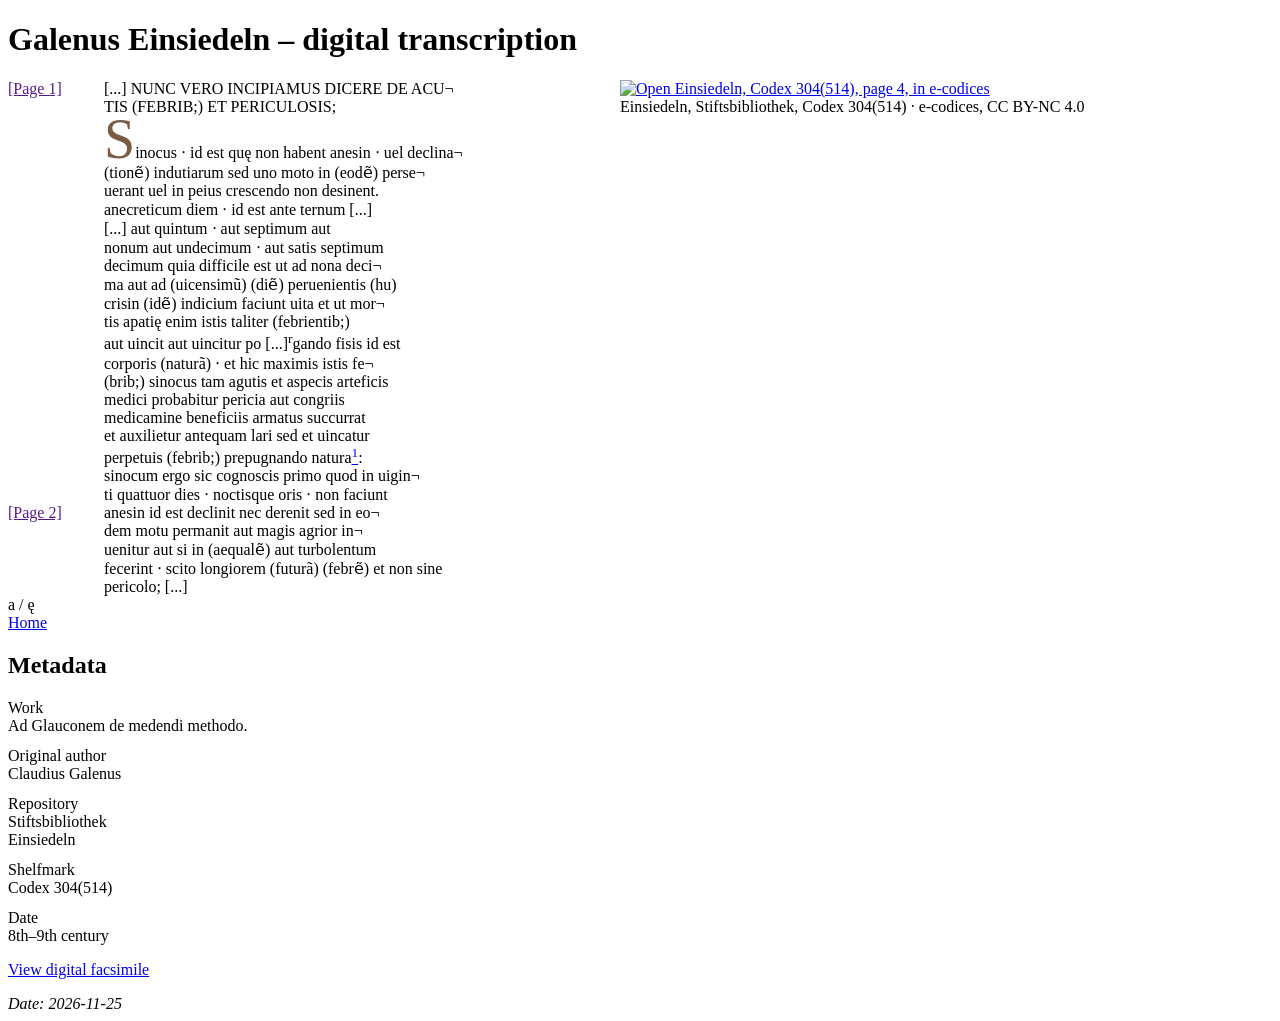
==== commit 996a8b5a: "Update galenus_einsiedeln.html" ====
--- a/galenus_einsiedeln.html
+++ b/galenus_einsiedeln.html
@@ -1,8 +1,8 @@
-<!DOCTYPE html><html xmlns="http://www.w3.org/1999/xhtml" xml:lang="en" lang="en"><head><meta http-equiv="Content-Type" content="text/html; charset=UTF-8"/><!--THIS FILE IS GENERATED FROM AN XML MASTER. DO NOT EDIT (5)--><title>Galenus Einsiedeln – digital transcription</title><meta name="author" content=""/><meta name="generator" content="Text Encoding Initiative Consortium XSLT stylesheets"/><meta name="DC.Title" content="Galenus Einsiedeln – digital transcription"/><meta name="DC.Type" content="Text"/><meta name="DC.Format" content="text/html"/><link rel="stylesheet" href="my-tei.css"/><link rel="stylesheet" media="print" type="text/css" href="https://www.tei-c.org/release/xml/tei/stylesheet/tei-print.css"/></head><body class="simple" id="TOP"><div class="stdheader autogenerated"><h1 class="maintitle">Galenus Einsiedeln – digital transcription</h1></div><!--TEI front--><!--TEI body--><div class="reading-layout"><div class="transcription"><div class="tei_body"><div class="pagebreak" id="img_0001"><a href="">[Page 1]</a></div><div>[...] NUNC VERO INCIPIAMUS DICERE DE ACU¬ <br/>TIS <span class="abbr"> (FEBRIB;)</span><span class="expan">FEBRIB<span class="ex">US</span></span> ET PERICULOSIS; <br/><span class="flourished-initial">S</span>inocus ‧ id est quę non habent anesin ‧ uel declina¬ <br/><span class="abbr"> (tionẽ)</span><span class="expan">tione<span class="ex">m</span></span> indutiarum sed uno moto in <span class="abbr"> (eodẽ)</span><span class="expan">eode<span class="ex">m</span></span> perse¬ <br/>uerant uel in peius crescendo non desinent. <br/>anecreticum diem ‧ id est ante ternum <span class="erasure"><span class="gap"> [...]</span></span> <br/><span class="erasure"><span class="gap"> [...]</span></span> aut quintum ‧ aut septimum aut <br/>nonum aut undecimum ‧ aut satis septimum <br/>decimum quia difficile est ut ad nona deci¬ <br/>ma aut ad <span class="abbr"> (uicensimũ)</span><span class="expan">uicensimu<span class="ex">m</span></span> <span class="abbr"> (diẽ)</span><span class="expan">die<span class="ex">m</span></span> peruenientis <span class="abbr"> (hu)</span><span class="expan">hu<span class="ex">ius</span></span> <br/>crisin <span class="abbr"> (idẽ)</span><span class="expan">ide<span class="ex">m</span></span> indicium faciunt uita et ut mor¬ <br/>tis apatię enim istis taliter <span class="abbr"> (febrientib;)</span><span class="expan">febrientib<span class="expan"><span class="ex">us</span></span></span> <br/>aut uincit aut uincitur po<span class="erasure"><span class="gap"> [...]</span></span><sup class="sup">r</sup>gando fisis id est <br/>corporis <span class="abbr"> (naturã)</span><span class="expan">natura<span class="ex">m</span></span> ‧ et hic maximis istis fe¬ <br/><span class="abbr"> (brib;)</span><span class="expan">brib<span class="ex">us</span></span> sinocus tam agutis et aspecis arteficis <br/>medici probabitur pericia aut congriis <br/>medicamine beneficiis armatus succurrat <br/>et auxilietur antequam lari sed et uincatur <br/>perpetuis <span class="abbr"> (febrib;)</span><span class="expan">febrib<span class="ex">us</span></span> prepugnando natura<a class="notelink" href="#App1"><sup>1</sup></a>: <br/>sinocum ergo sic cognoscis primo quod in uigin¬ <br/>ti quattuor dies ‧ noctisque oris ‧ non faciunt</div><div class="pagebreak" id="img_0002"><a href="">[Page 2]</a></div><div>anesin id est declinit nec derenit sed in eo¬ <br/>dem motu permanit aut magis agrior in¬ <br/>uenitur aut si in <span class="abbr"> (aequalẽ)</span><span class="expan">aequale<span class="ex">m</span></span> aut turbolentum <br/>fecerint ‧ scito longiorem <span class="abbr"> (futurã)</span><span class="expan">futura<span class="ex">m</span></span> <span class="abbr"> (febrẽ)</span><span class="expan">febre<span class="ex">m</span></span> et non sine <br/>pericolo; [...]</div></div></div><div class="facsimile-column"><figure class="manuscript-image"><a href="https://www.e-codices.unifr.ch/en/sbe/0304/4/0/"><img src="https://media.e-codices.ch/iip/sbe/sbe-0304/sbe-0304_004.jp2/full/full/0/default.jpg" alt="Open Einsiedeln, Codex 304(514), page 4, in e-codices"/></a><figcaption>
+<!DOCTYPE html><html xmlns="http://www.w3.org/1999/xhtml" xml:lang="en" lang="en"><head><meta http-equiv="Content-Type" content="text/html; charset=UTF-8"/><!--THIS FILE IS GENERATED FROM AN XML MASTER. DO NOT EDIT (5)--><title>Galenus Einsiedeln – digital transcription</title><meta name="author" content=""/><meta name="generator" content="Text Encoding Initiative Consortium XSLT stylesheets"/><meta name="DC.Title" content="Galenus Einsiedeln – digital transcription"/><meta name="DC.Type" content="Text"/><meta name="DC.Format" content="text/html"/><link rel="stylesheet" href="my-tei.css"/><link rel="stylesheet" media="print" type="text/css" href="https://www.tei-c.org/release/xml/tei/stylesheet/tei-print.css"/></head><body class="simple" id="TOP"><div class="stdheader autogenerated"><h1 class="maintitle">Galenus Einsiedeln – digital transcription</h1></div><!--TEI front--><!--TEI body--><div class="reading-layout"><div class="transcription"><div class="tei_body"><div class="pagebreak" id="img_0001"><a href="">[Page 1]</a></div><div>[...] NUNC VERO INCIPIAMUS DICERE DE ACU¬ <br/>TIS <span class="abbr"> (FEBRIB;)</span><span class="expan">FEBRIB<span class="ex">US</span></span> ET PERICULOSIS; <br/><span class="flourished-initial">S</span>inocus ‧ id est quę non habent anesin ‧ uel declina¬ <br/><span class="abbr"> (tionẽ)</span><span class="expan">tione<span class="ex">m</span></span> indutiarum sed uno moto in <span class="abbr"> (eodẽ)</span><span class="expan">eode<span class="ex">m</span></span> perse¬ <br/>uerant uel in peius crescendo non desinent. <br/>anecreticum diem ‧ id est ante ternum <span class="erasure"><span class="gap"> [...]</span></span> <br/><span class="erasure"><span class="gap"> [...]</span></span> aut quintum ‧ aut septimum aut <br/>nonum aut undecimum ‧ aut satis septimum <br/>decimum quia difficile est ut ad nona deci¬ <br/>ma aut ad <span class="abbr"> (uicensimũ)</span><span class="expan">uicensimu<span class="ex">m</span></span> <span class="abbr"> (diẽ)</span><span class="expan">die<span class="ex">m</span></span> peruenientis <span class="abbr"> (hu)</span><span class="expan">hu<span class="ex">nc</span></span> <br/>crisin <span class="abbr"> (idẽ)</span><span class="expan">ide<span class="ex">st</span></span> indicium faciunt uita et ut mor¬ <br/>tis apatię enim istis taliter <span class="abbr"> (febrientib;)</span><span class="expan">febrientib<span class="expan"><span class="ex">us</span></span></span> <br/>aut uincit aut uincitur po<span class="erasure"><span class="gap"> [...]</span></span><sup class="sup">r</sup>gando fisis id est <br/>corporis <span class="abbr"> (naturã)</span><span class="expan">natura<span class="ex">m</span></span> ‧ et hic maximis istis fe¬ <br/><span class="abbr"> (brib;)</span><span class="expan">brib<span class="ex">us</span></span> sinocus tam agutis et aspecis arteficis <br/>medici probabitur pericia aut congriis <br/>medicamine beneficiis armatus succurrat <br/>et auxilietur antequam lari sed et uincatur <br/>perpetuis <span class="abbr"> (febrib;)</span><span class="expan">febrib<span class="ex">us</span></span> prepugnando natura<a class="notelink" href="#App1"><sup>1</sup></a>: <br/>sinocum ergo sic cognoscis primo quod in uigin¬ <br/>ti quattuor dies ‧ noctisque oris ‧ non faciunt</div><div class="pagebreak" id="img_0002"><a href="">[Page 2]</a></div><div>anesin id est declinit nec derenit sed in eo¬ <br/>dem motu permanit aut magis agrior in¬ <br/>uenitur aut si in <span class="abbr"> (aequalẽ)</span><span class="expan">aequale<span class="ex">m</span></span> aut turbolentum <br/>fecerint ‧ scito longiorem <span class="abbr"> (futurã)</span><span class="expan">futura<span class="ex">m</span></span> <span class="abbr"> (febrẽ)</span><span class="expan">febre<span class="ex">m</span></span> et non sine <br/>pericolo; [...]</div></div></div><div class="facsimile-column"><figure class="manuscript-image"><a href="https://www.e-codices.unifr.ch/en/sbe/0304/4/0/"><img src="https://media.e-codices.ch/iip/sbe/sbe-0304/sbe-0304_004.jp2/full/full/0/default.jpg" alt="Open Einsiedeln, Codex 304(514), page 4, in e-codices"/></a><figcaption>
               Einsiedeln, Stiftsbibliothek, Codex 304(514) · e-codices, CC BY-NC 4.0
-            </figcaption></figure></div></div><!--TEI back--><div class="appcrit"><div class="app" id="App1">a / ę</div></div><div class="stdfooter autogenerated"><div class="footer"><!--standard links to project, institution etc--><a class="plain" href="/">Home</a> </div><section class="manuscript-metadata"><h2>Metadata</h2><dl><dt>Work</dt><dd>Ad Glauconem de medendi methodo.</dd><dt>Original author</dt><dd>Claudius Galenus</dd><dt>Repository</dt><dd>Stiftsbibliothek<br/>Einsiedeln</dd><dt>Shelfmark</dt><dd>Codex 304(514)</dd><dt>Date</dt><dd>8th–9th century</dd></dl><p><a href="https://www.e-codices.unifr.ch/en/sbe/0304/4/0/">View digital facsimile</a></p></section><address>Date: 2026-11-24<br/><!--
+            </figcaption></figure></div></div><!--TEI back--><div class="appcrit"><div class="app" id="App1">a / ę</div></div><div class="stdfooter autogenerated"><div class="footer"><!--standard links to project, institution etc--><a class="plain" href="/">Home</a> </div><section class="manuscript-metadata"><h2>Metadata</h2><dl><dt>Work</dt><dd>Ad Glauconem de medendi methodo.</dd><dt>Original author</dt><dd>Claudius Galenus</dd><dt>Repository</dt><dd>Stiftsbibliothek<br/>Einsiedeln</dd><dt>Shelfmark</dt><dd>Codex 304(514)</dd><dt>Date</dt><dd>8th–9th century</dd></dl><p><a href="https://www.e-codices.unifr.ch/en/sbe/0304/4/0/">View digital facsimile</a></p></section><address>Date: 2026-11-25<br/><!--
  Generated from index.xml using XSLT stylesheets version 7.60.0
 		 based on http://www.tei-c.org/Stylesheets/
-		 on 2026-11-24T16:16:31Z.
+		 on 2026-11-25T13:47:35Z.
 		 SAXON HE 12.9.
 		   --></address></div></body></html>
